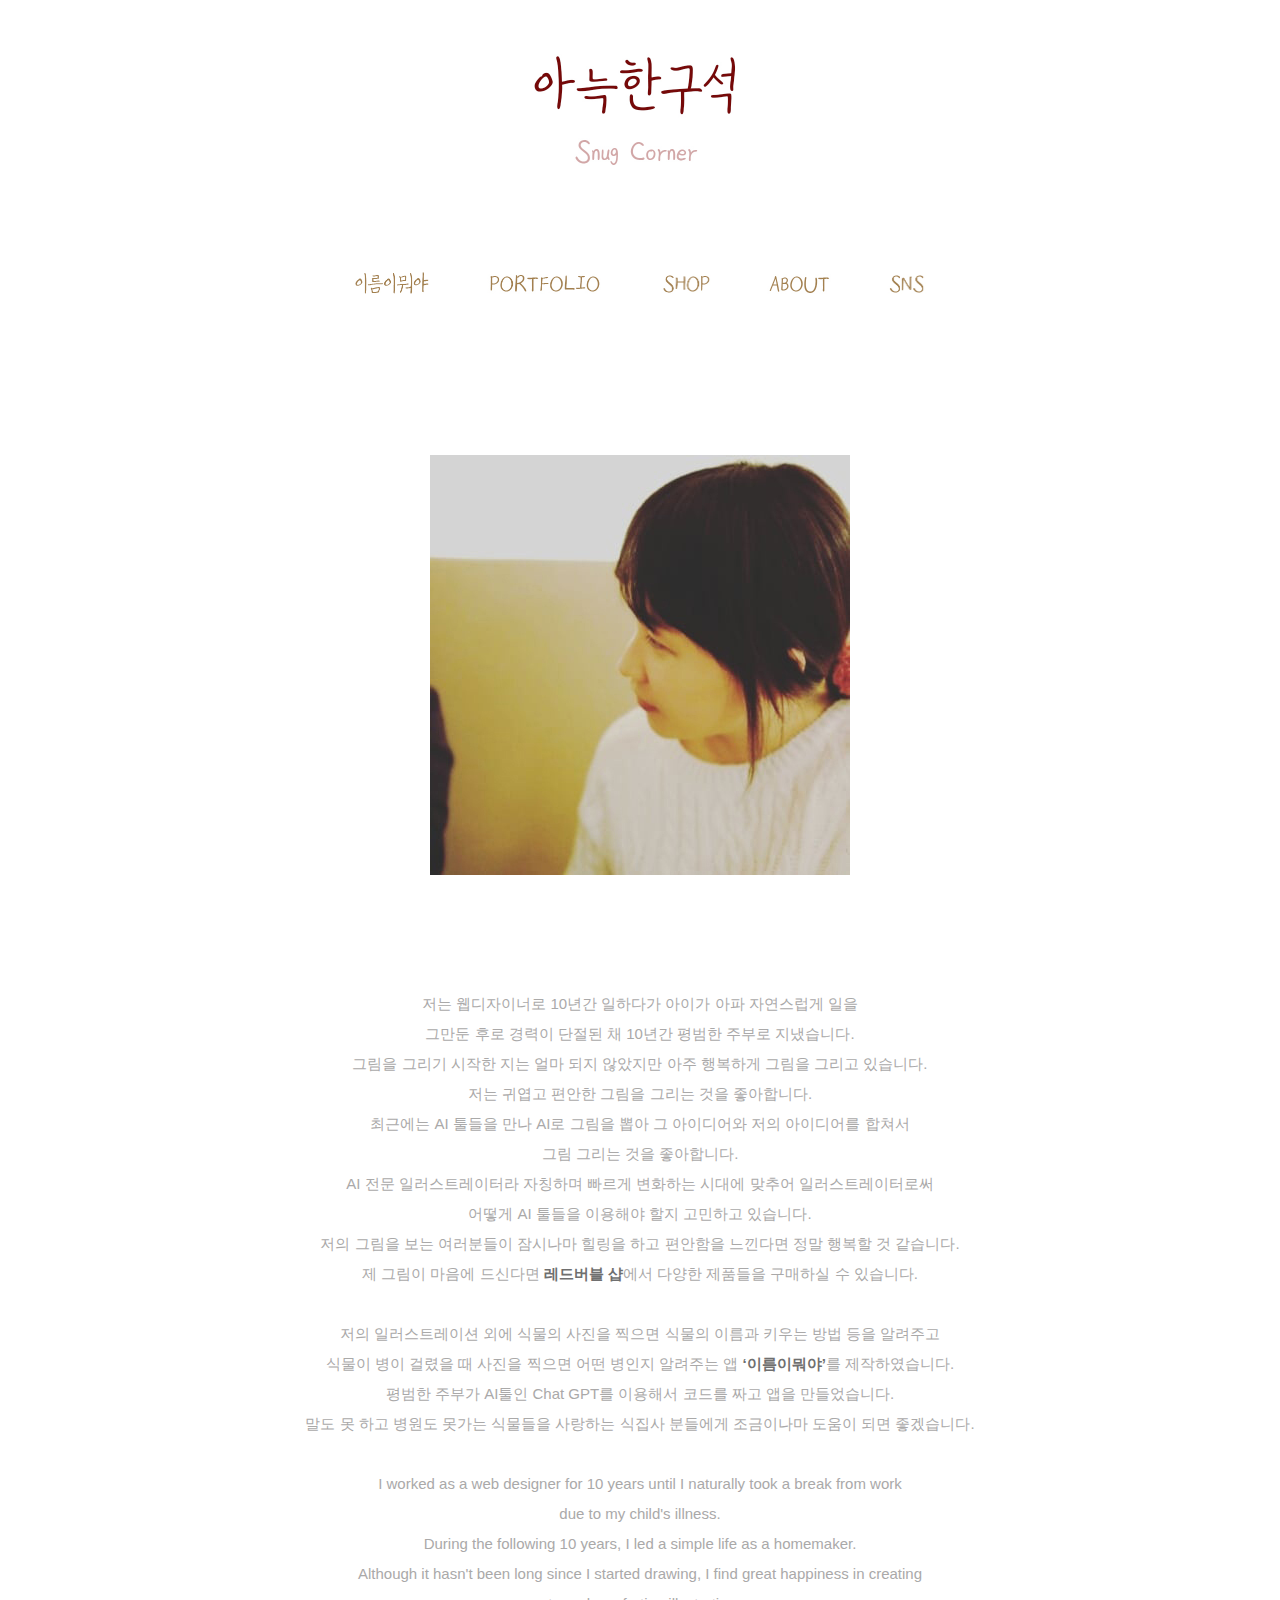
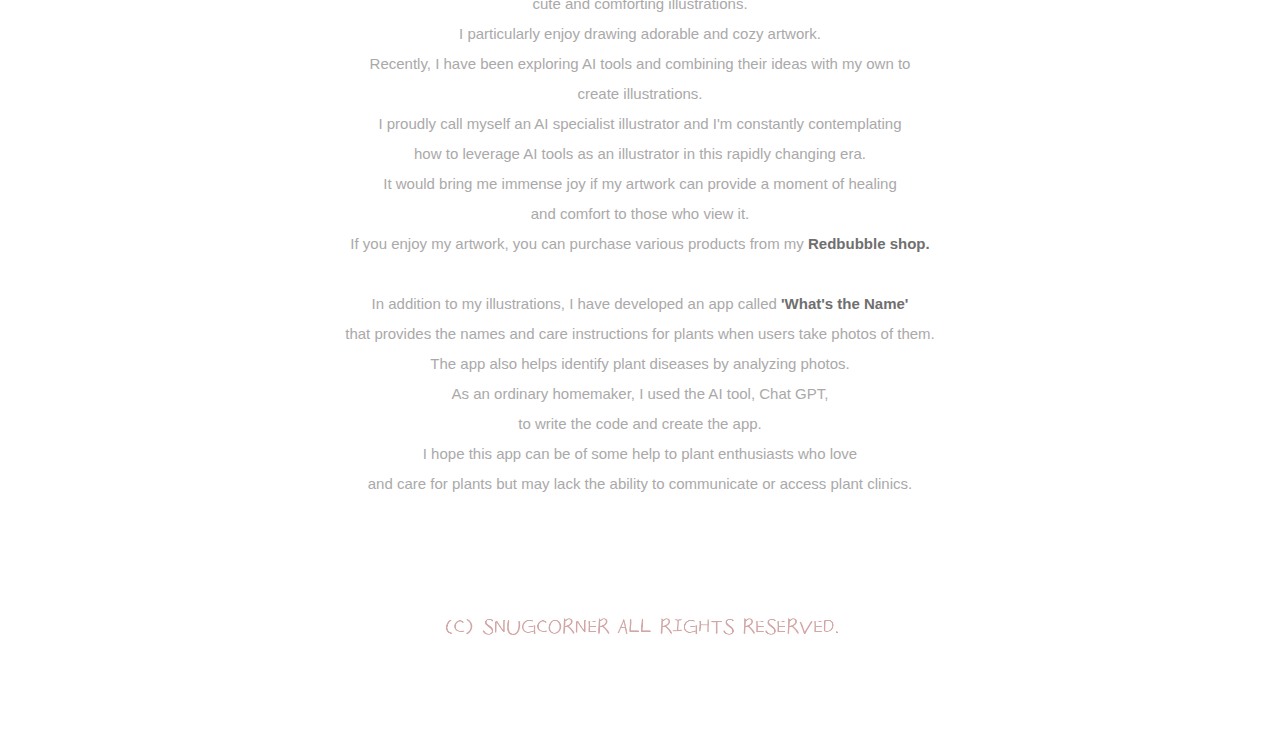
==== about.html @ 688e1f0c "첫번째 업로드" ====
<!DOCTYPE html>
<html lang="ko">
<head>
  <meta charset="UTF-8">
  <meta name="viewport" content="width=device-width, initial-scale=1.0">
  <title>홈페이지 제목</title>
  <link rel="stylesheet" href="css/styles.css">
</head>
<body id="whatsyournamePage">
  <header>
    <div class="container text-center">
      <a href="index.html">
        <img src="img/logo.jpg" alt="홈페이지 로고" class="logo" style="width:260px; height:155px;">
      </a>
    </div>
  </header>
  <nav class="navbar navbar-expand-lg navbar-light">
    <div class="container text-center">
      <div class="collapse navbar-collapse justify-content-center" id="navbarNav">
        <ul class="navbar-nav">
            <li class="nav-item1">
                <a href="whatsyourname.html">
                  <span><img src="img/menu1.jpg" width="138" height="50"></span>
                </a>
              </li>
              <li class="nav-item2">
                <a href="index.html">
                  <span><img src="img/menu2.jpg" width="170" height="50"></span>
                </a>
              </li>
              <li class="nav-item3">
                <a href="https://www.redbubble.com/people/snugcorner" target="_blank">
                  <span><img src="img/menu3.jpg" width="110" height="50"></span>
                </a>
              </li>
              <li class="nav-item4">
                <a href="about.html">
                  <span><img src="img/menu4.jpg" width="125" height="50"></span>
                </a>
              </li>
              <li class="nav-item5">
                <a href="sns.html">
                  <span><img src="img/menu5.jpg" width="95" height="50"></span>
                </a>
              </li>
        </ul>
      </div>
    </div>
  </nav>
  <section>
    <div class="container2">
      <img src="img/about_me.jpg" style="width: 420; height: 420;">
      <div>
            <div class="about-text">
            저는 웹디자이너로 10년간 일하다가 아이가 아파 자연스럽게 일을<br>
            그만둔 후로 경력이 단절된 채 10년간 평범한 주부로 지냈습니다.<br>
            그림을 그리기 시작한 지는 얼마 되지 않았지만 아주 행복하게 그림을 그리고 있습니다.<br>
            저는 귀엽고 편안한 그림을 그리는 것을 좋아합니다.<br>
            최근에는 AI 툴들을 만나 AI로 그림을 뽑아 그 아이디어와 저의 아이디어를 합쳐서<br>
            그림 그리는 것을 좋아합니다.<br>
            AI 전문 일러스트레이터라 자칭하며 빠르게 변화하는 시대에 맞추어 일러스트레이터로써<br>
            어떻게 AI 툴들을 이용해야 할지 고민하고 있습니다.<br>
            저의 그림을 보는 여러분들이 잠시나마 힐링을 하고 편안함을 느낀다면 정말 행복할 것 같습니다.<br>
            제 그림이 마음에 드신다면 <strong class="highlight">레드버블 샵</strong>에서 다양한 제품들을 구매하실 수 있습니다.<p>
            </div>
            <div class="about-text">
            저의 일러스트레이션 외에 식물의 사진을 찍으면 식물의 이름과 키우는 방법 등을 알려주고<br>
            식물이 병이 걸렸을 때 사진을 찍으면 어떤 병인지 알려주는 앱 <strong class="highlight">‘이름이뭐야’</strong>를 제작하였습니다.<br>
            평범한 주부가 AI툴인 Chat GPT를 이용해서 코드를 짜고 앱을 만들었습니다.<br>
            말도 못 하고 병원도 못가는 식물들을 사랑하는 식집사 분들에게 조금이나마 도움이 되면 좋겠습니다.<p></p>
            </div>
            <div class="about-text">
            I worked as a web designer for 10 years until I naturally took a break from work<br>
            due to my child's illness.<br>
            During the following 10 years, I led a simple life as a homemaker.<br>
            Although it hasn't been long since I started drawing, I find great happiness in creating<br>
            cute and comforting illustrations.<br>
            I particularly enjoy drawing adorable and cozy artwork.<br>
            Recently, I have been exploring AI tools and combining their ideas with my own to<br>
            create illustrations.<br>
            I proudly call myself an AI specialist illustrator and I'm constantly contemplating<br>
            how to leverage AI tools as an illustrator in this rapidly changing era.<br>
            It would bring me immense joy if my artwork can provide a moment of healing<br>
            and comfort to those who view it.<br>
            If you enjoy my artwork, you can purchase various products from my <strong class="highlight">Redbubble shop.</strong><p>
            </div>
            <div class="about-text">
            In addition to my illustrations, I have developed an app called <strong class="highlight">'What's the Name'</strong><br>
            that provides the names and care instructions for plants when users take photos of them.<br>
            The app also helps identify plant diseases by analyzing photos.<br>
            As an ordinary homemaker, I used the AI tool, Chat GPT,<br>
            to write the code and create the app.<br>
            I hope this app can be of some help to plant enthusiasts who love<br>
            and care for plants but may lack the ability to communicate or access plant clinics.</p>
            </div>
      </div>
    </div>
  </section>
  <footer>
    <div class="container copyright">
      <img src="img/copyright.jpg" width="432" height="55" class="copyright">
    </div>
    
  </footer>
  <script src="script.js"></script>
</body>
</html>
---- css/styles.css ----
/* 전체 스타일 초기화 */
* {
    margin: 0;
    padding: 0;
    box-sizing: border-box;
  }
  

/* 로고 이미지 스타일 */
.logo {
  display: block;
  margin: 30px auto;
  }
  

  /* body 스타일 */
  body {
    font-family: Arial, sans-serif;
  }
  


  /* 네비게이션 바 스타일 */
  .navbar {
    display: flex;
    justify-content: center;
    width: 100%; /* 변경: 너비를 100%로 설정 */
    height: 100px;
    align-items: center;
  }
  
  .navbar-nav {
    display: flex;
    justify-content: center;
    align-items: center;
    margin: 0;
    padding: 0;
    list-style-type: none;
    text-align: center;
    width: 100%; /* 변경: 너비를 100%로 설정 */
  }
  
  .menu-image {
    max-width: 100%;
    height: auto;
    object-fit: contain;
    display: block;
  }
  

  

  
 /*갤러리 스타일*/
 .portfolio {
    display: block;
    margin: auto;
  }

  .gallery {
    display: flex;
    justify-content: center;
    align-items: center;
    flex-wrap: wrap;
  }
  
  .gallery-item {
    flex-basis: calc(30%); /* 간격을 고려하지 않으므로 -75px 삭제 */
    max-width: calc(30%); /* 간격을 고려하지 않으므로 -75px 삭제 */
    margin: 0; /* 이 부분 수정 */
}

.gallery-item img {
  width: 70%;
  height: auto;
}



  /* 반응형 스타일 */
  @media (max-width: 768px) {
    .navbar-nav {
      flex-direction: column;
      align-items: flex-start;
    }
  
    .navbar-nav .nav-item {
      margin-bottom: 10px;
    }
  }
  


/*카피라이트 이미지 스타일*/
.copyright {
display: block;
margin: 30px auto;
}



window.onload = function() {
    // 큰 이미지 요소 선택
    var bigImage = document.querySelector('img[src="img/whatsyourname.jpg"]');
  
    // 큰 이미지로 스크롤
    window.scrollTo({
      top: bigImage.offsetTop,
      behavior: 'smooth' // 스크롤 행동을 'smooth'(부드럽게)로 설정
    });
  };



  .about-text {
    font-size: 15px; /* 글자 크기 조정 */
    color: #aaa9a9; /* 텍스트 색상 조정 */
    text-align: center; /* 텍스트 중앙 정렬 */
    line-height: 4;  /* 원하는 값으로 수정하세요 */
    
  }
  
  @media (min-width: 768px) {
    .about-text {
      padding-top:30px;
      color: #aaa9a9;
      font-size: 15px; /* 화면의 너비가 768px 이상일 때의 글자 크기 조정 */
      text-align: center;
      line-height: 2;  /* 원하는 값으로 수정하세요 */
    }
  }
  
  .highlight {
    color: #6f6f6f; /* 원하는 색상의 HEX 코드 */
}


.sns-links {
  display: flex;
  flex-direction: column;
  justify-content: center;
  align-items: center;
  margin: 100px 0px 200px 0px;
}

.sns-links .row {
  display: flex;
  justify-content: center;
}

.sns-links .row a {
  margin: 30px 50px; /* 이미지 사이의 간격을 조절합니다. 필요에 따라 조정하세요. */
}

.container {
  color: #559d2d;
  text-align: center;
  margin: 0px 0px 100px 0px;
}

.container2 {
  text-align: center;
  margin: 70px 0px 100px 0px;
}
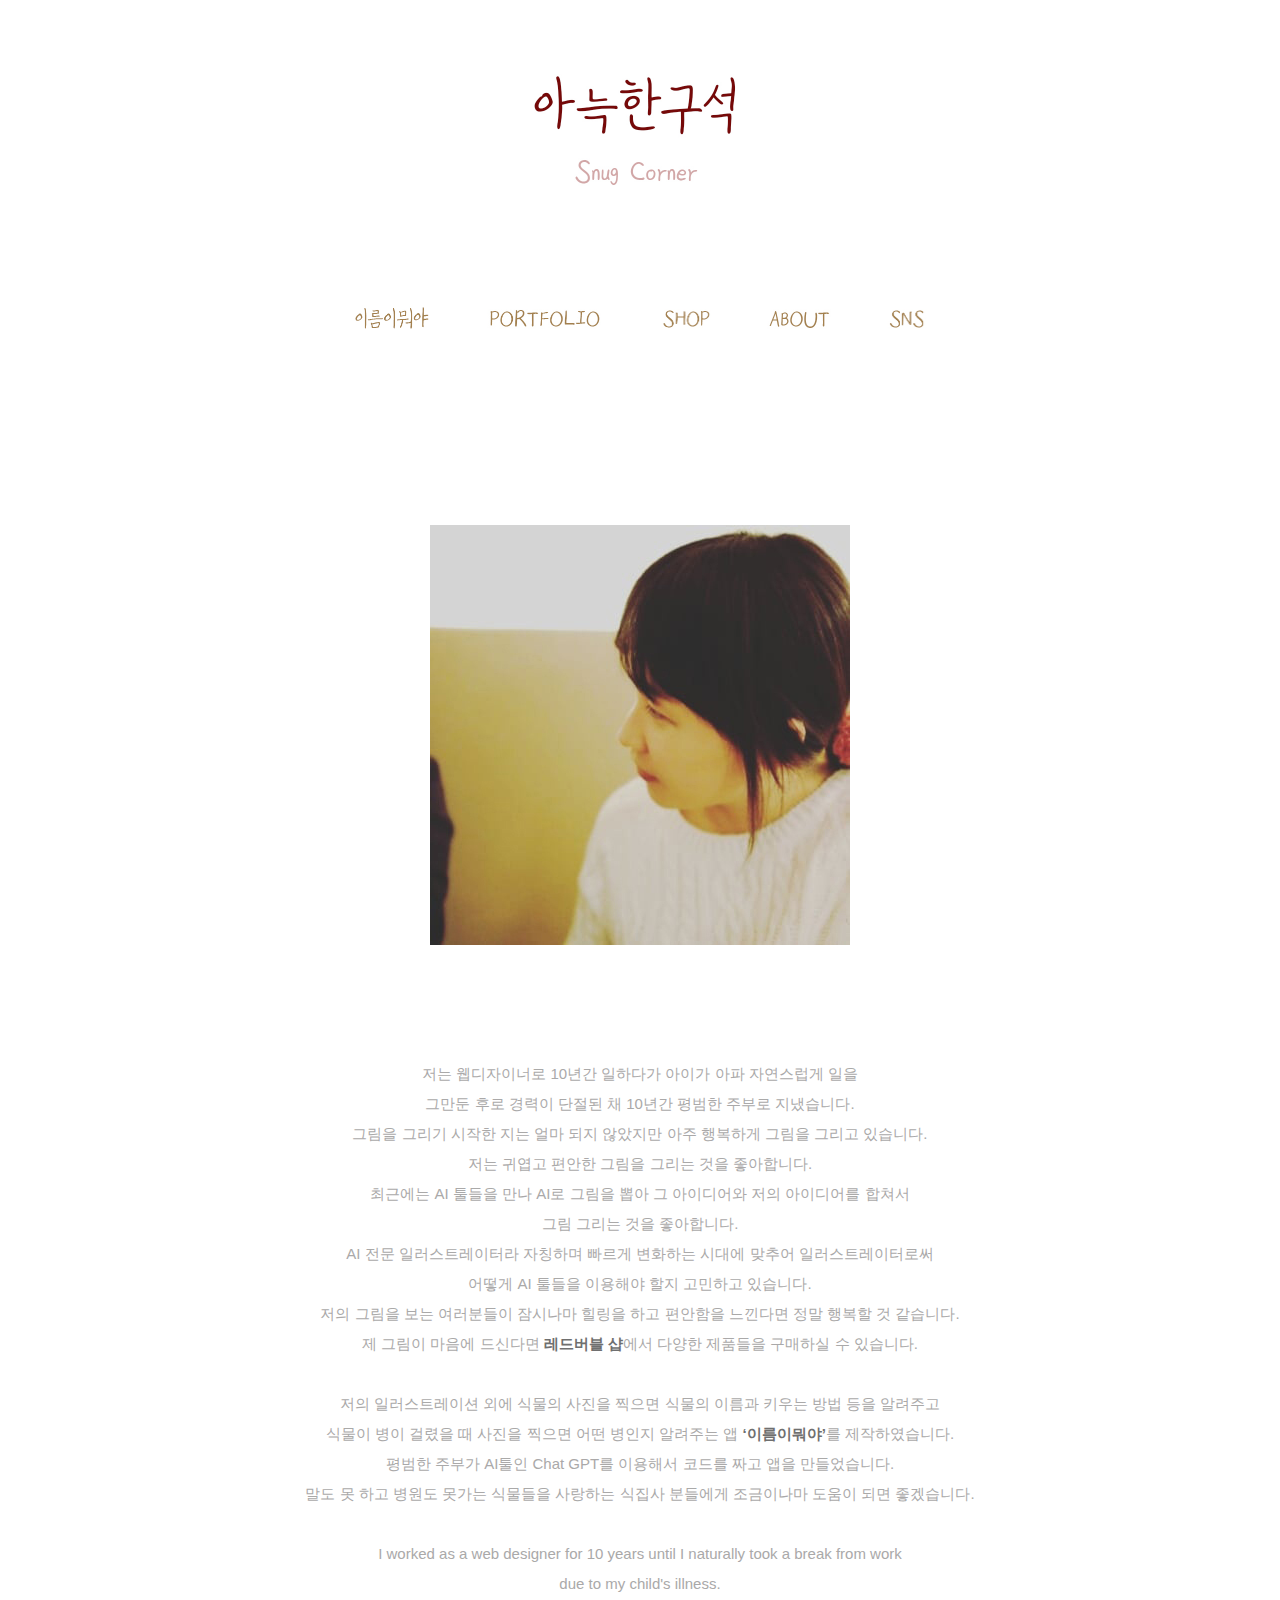
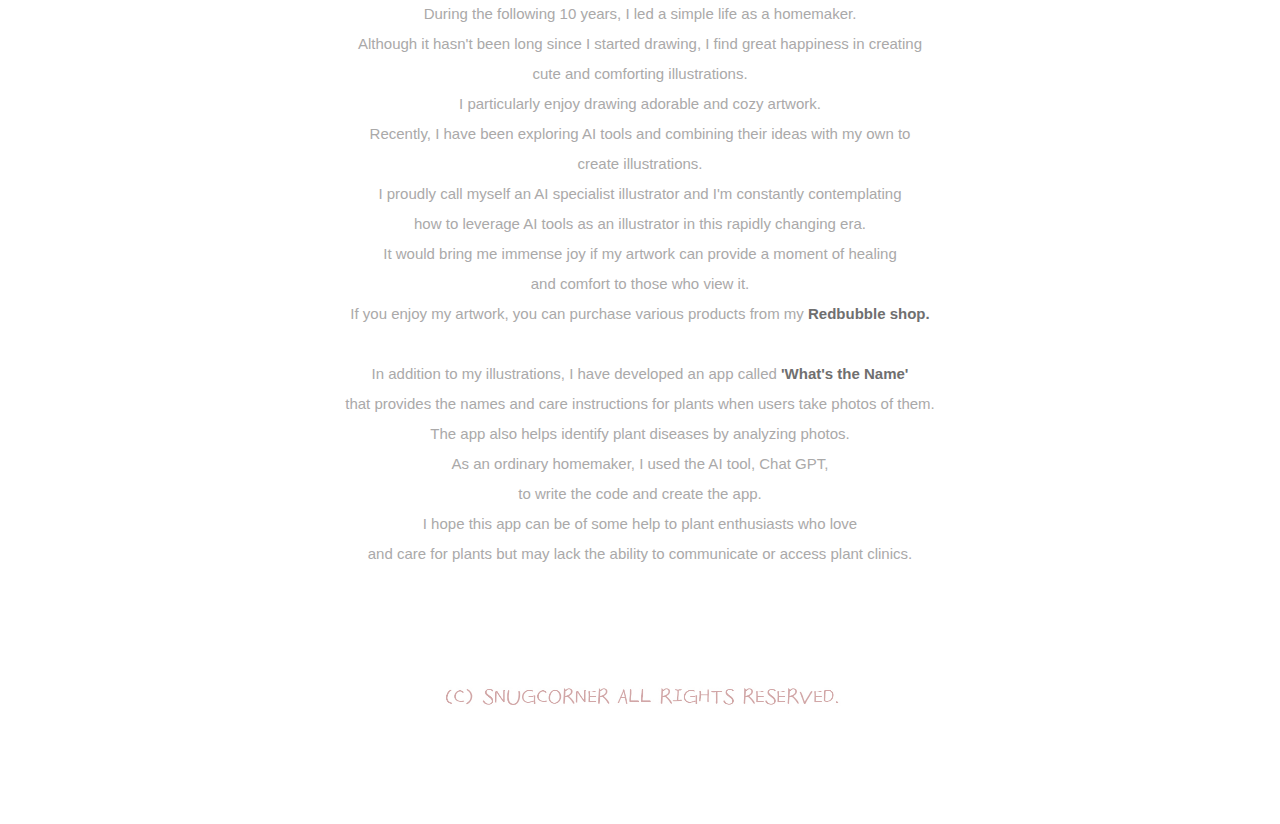
==== commit 5ae9b5a9: "index.html파일 수정" ====
--- a/about.html
+++ b/about.html
@@ -8,7 +8,7 @@
 </head>
 <body id="whatsyournamePage">
   <header>
-    <div class="container text-center">
+    <div>
       <a href="index.html">
         <img src="img/logo.jpg" alt="홈페이지 로고" class="logo" style="width:260px; height:155px;">
       </a>
@@ -18,31 +18,31 @@
     <div class="container text-center">
       <div class="collapse navbar-collapse justify-content-center" id="navbarNav">
         <ul class="navbar-nav">
-            <li class="nav-item1">
-                <a href="whatsyourname.html">
-                  <span><img src="img/menu1.jpg" width="138" height="50"></span>
-                </a>
-              </li>
-              <li class="nav-item2">
-                <a href="index.html">
-                  <span><img src="img/menu2.jpg" width="170" height="50"></span>
-                </a>
-              </li>
-              <li class="nav-item3">
-                <a href="https://www.redbubble.com/people/snugcorner" target="_blank">
-                  <span><img src="img/menu3.jpg" width="110" height="50"></span>
-                </a>
-              </li>
-              <li class="nav-item4">
-                <a href="about.html">
-                  <span><img src="img/menu4.jpg" width="125" height="50"></span>
-                </a>
-              </li>
-              <li class="nav-item5">
-                <a href="sns.html">
-                  <span><img src="img/menu5.jpg" width="95" height="50"></span>
-                </a>
-              </li>
+          <li class="nav-item1">
+            <a href="whatsyourname.html">
+              <span><img src="img/menu1.jpg" width="138" height="50"></span>
+            </a>
+          </li>
+          <li class="nav-item2">
+            <a href="index.html">
+              <span><img src="img/menu2.jpg" width="170" height="50"></span>
+            </a>
+          </li>
+          <li class="nav-item3">
+            <a href="https://www.redbubble.com/people/snugcorner" target="_blank">
+              <span><img src="img/menu3.jpg" width="110" height="50"></span>
+            </a>
+          </li>
+          <li class="nav-item4">
+            <a href="about.html">
+              <span><img src="img/menu4.jpg" width="125" height="50"></span>
+            </a>
+          </li>
+          <li class="nav-item5">
+            <a href="sns.html">
+              <span><img src="img/menu5.jpg" width="95" height="50"></span>
+            </a>
+          </li>
         </ul>
       </div>
     </div>
--- a/css/styles.css
+++ b/css/styles.css
@@ -9,7 +9,8 @@
 /* 로고 이미지 스타일 */
 .logo {
   display: block;
-  margin: 30px auto;
+  margin: 50px auto 30px auto;
+  text-align: center;
   }
   
 
@@ -25,16 +26,17 @@
     display: flex;
     justify-content: center;
     width: 100%; /* 변경: 너비를 100%로 설정 */
-    height: 100px;
+    height: 220px;
     align-items: center;
   }
+
   
   .navbar-nav {
     display: flex;
     justify-content: center;
     align-items: center;
     margin: 0;
-    padding: 0;
+    padding: 50px 0px 0px 0px;
     list-style-type: none;
     text-align: center;
     width: 100%; /* 변경: 너비를 100%로 설정 */
@@ -52,43 +54,82 @@
 
   
  /*갤러리 스타일*/
- .portfolio {
-    display: block;
-    margin: auto;
-  }
-
-  .gallery {
-    display: flex;
-    justify-content: center;
-    align-items: center;
-    flex-wrap: wrap;
-  }
-  
+
+ .gallery {
+  display: flex;
+  flex-wrap: wrap;
+  justify-content: space-between; /* 이미지 간격 조정 */
+  max-width: 1300px; /* 갤러리의 최대 너비 설정 */
+  margin: 0 auto; /* 갤러리를 중앙으로 배치 */
+}
+
+
+
+.gallery-item {
+  flex-basis: calc(33.33% - 10px); /* 간격을 고려하여 너비 설정. 간격을 필요에 따라 조절하세요 */
+  max-width: calc(33.33% - 10px); /* 간격을 고려하여 너비 설정. 간격을 필요에 따라 조절하세요 */
+  margin: 0px 0px 55px 0px; /* 간격 설정. 필요에 따라 조절하세요 */
+}
+
+
+.gallery-item img {
+  width: 90%;
+  height: auto;
+}
+
+
+
+ /* 반응형 스타일 */
+ @media (max-width: 768px) {
+  .navbar {
+    margin-top: 100px; /* 로고와의 간격 */
+    margin-bottom: 25px;
+  }
+
+  .navbar-nav {
+    flex-direction: column;
+    align-items: center; /* 추가: 메뉴 가운데 정렬 */
+  }
+
+  .navbar-nav .nav-item {
+    margin-bottom: 10px;
+  }
+}
+
+  
+
+@media (min-width: 768px) {
+    .about-text {
+    padding-top:30px;
+    color: #aaa9a9;
+    font-size: 15px; /* 화면의 너비가 768px 이상일 때의 글자 크기 조정 */
+    text-align: center;
+    line-height: 2;  /* 원하는 값으로 수정하세요 */
+    }
+}
+  
+
+  /* 화면 크기가 700px 이하일 때 적용될 gallery-item 스타일 */
+@media (max-width: 700px) {
   .gallery-item {
-    flex-basis: calc(30%); /* 간격을 고려하지 않으므로 -75px 삭제 */
-    max-width: calc(30%); /* 간격을 고려하지 않으므로 -75px 삭제 */
-    margin: 0; /* 이 부분 수정 */
-}
-
-.gallery-item img {
-  width: 70%;
-  height: auto;
-}
-
-
-
-  /* 반응형 스타일 */
-  @media (max-width: 768px) {
-    .navbar-nav {
-      flex-direction: column;
-      align-items: flex-start;
-    }
-  
-    .navbar-nav .nav-item {
-      margin-bottom: 10px;
-    }
-  }
-  
+    flex-basis: 100%; /* 100%로 설정하면 한 줄에 하나의 이미지만 표시됩니다. */
+    max-width: 100%;
+    text-align: center;
+  }
+}
+
+
+/* 화면 크기가 400px 이하일 때 적용될 gallery-item img 스타일 */
+@media (max-width: 400px) {
+  .gallery-item img {
+    max-width: 400px; /* 이미지의 최대 너비를 700px로 제한합니다. */
+    width: 90%; /* 이미지의 너비를 부모 요소의 90%로 설정합니다. */
+    height: auto; /* 이미지의 높이를 자동으로 설정합니다. */
+    text-align: center;
+  }
+}
+
+
 
 
 /*카피라이트 이미지 스타일*/
@@ -112,24 +153,15 @@
 
 
 
-  .about-text {
+.about-text {
     font-size: 15px; /* 글자 크기 조정 */
     color: #aaa9a9; /* 텍스트 색상 조정 */
     text-align: center; /* 텍스트 중앙 정렬 */
     line-height: 4;  /* 원하는 값으로 수정하세요 */
     
-  }
-  
-  @media (min-width: 768px) {
-    .about-text {
-      padding-top:30px;
-      color: #aaa9a9;
-      font-size: 15px; /* 화면의 너비가 768px 이상일 때의 글자 크기 조정 */
-      text-align: center;
-      line-height: 2;  /* 원하는 값으로 수정하세요 */
-    }
-  }
-  
+}
+  
+ 
   .highlight {
     color: #6f6f6f; /* 원하는 색상의 HEX 코드 */
 }
@@ -161,4 +193,10 @@
 .container2 {
   text-align: center;
   margin: 70px 0px 100px 0px;
-}+}
+
+
+
+.whatsyourname-background {
+  background-color: #559d2d;
+}
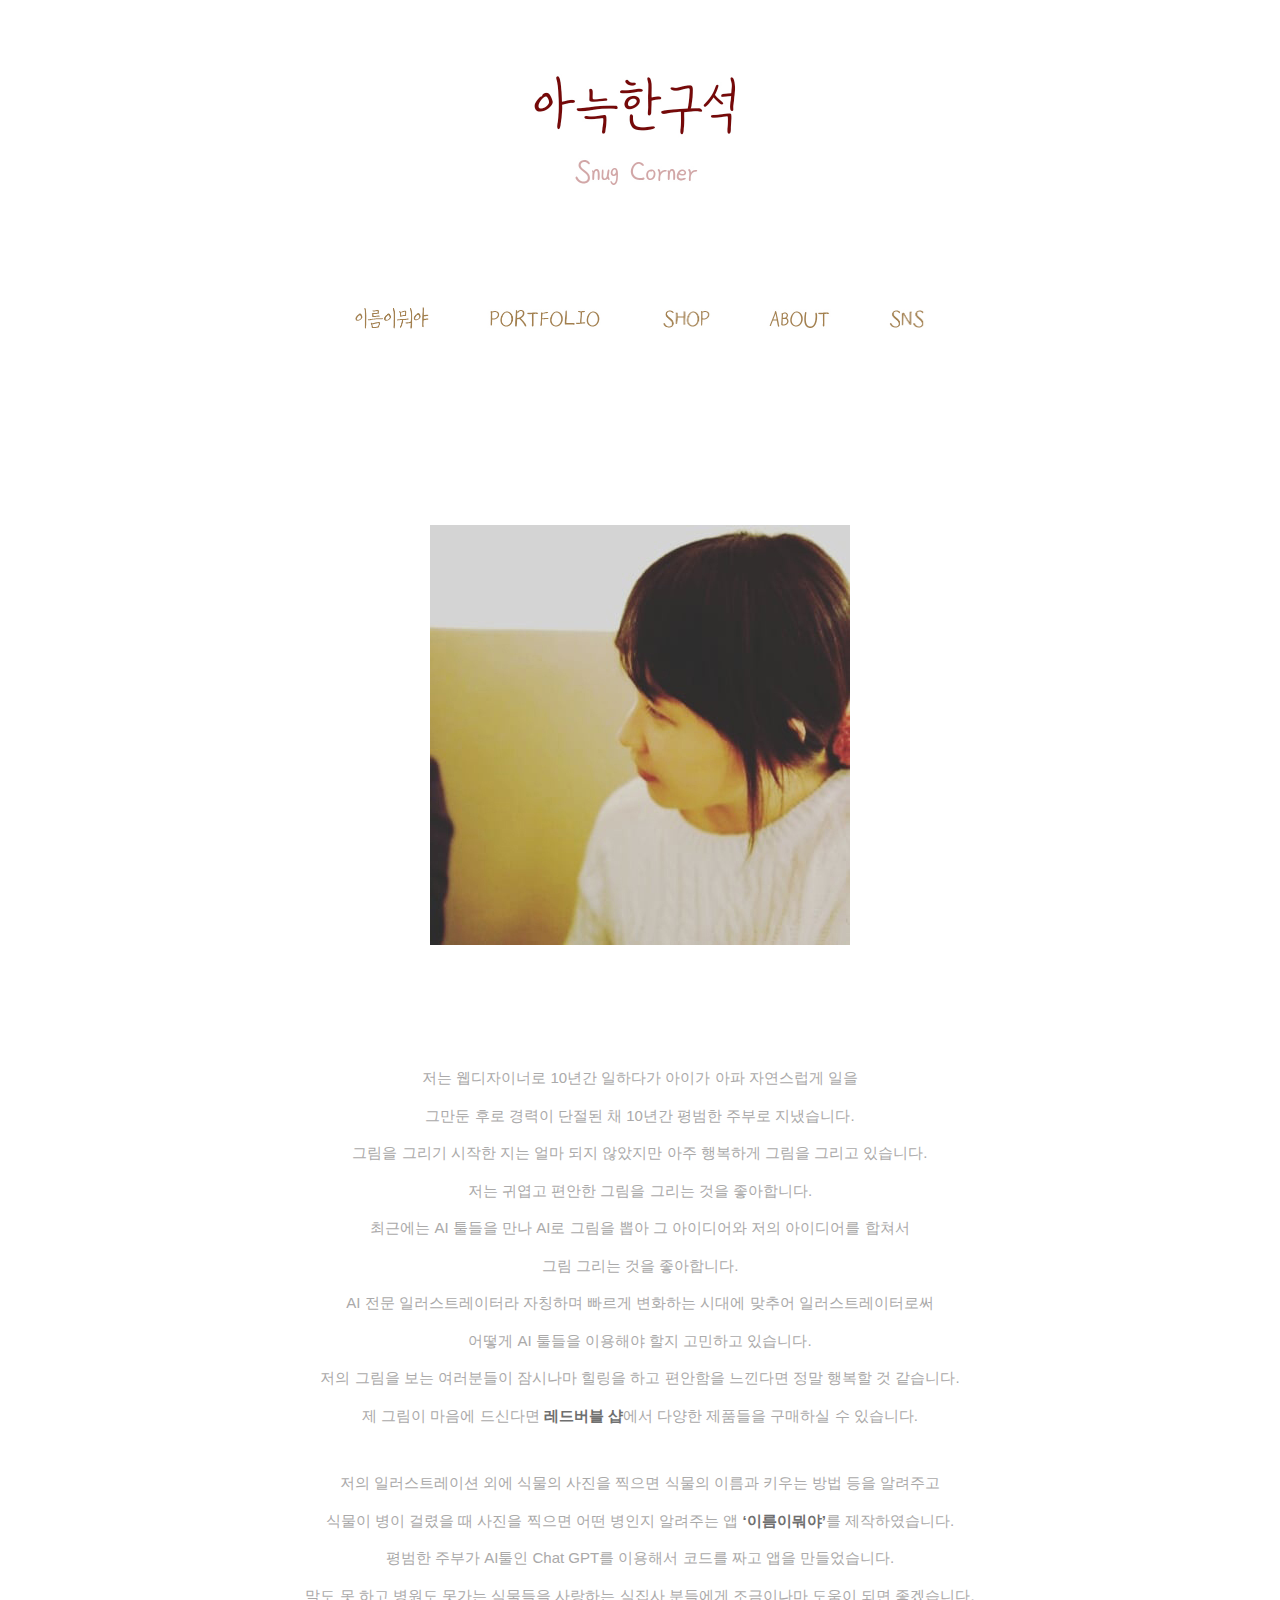
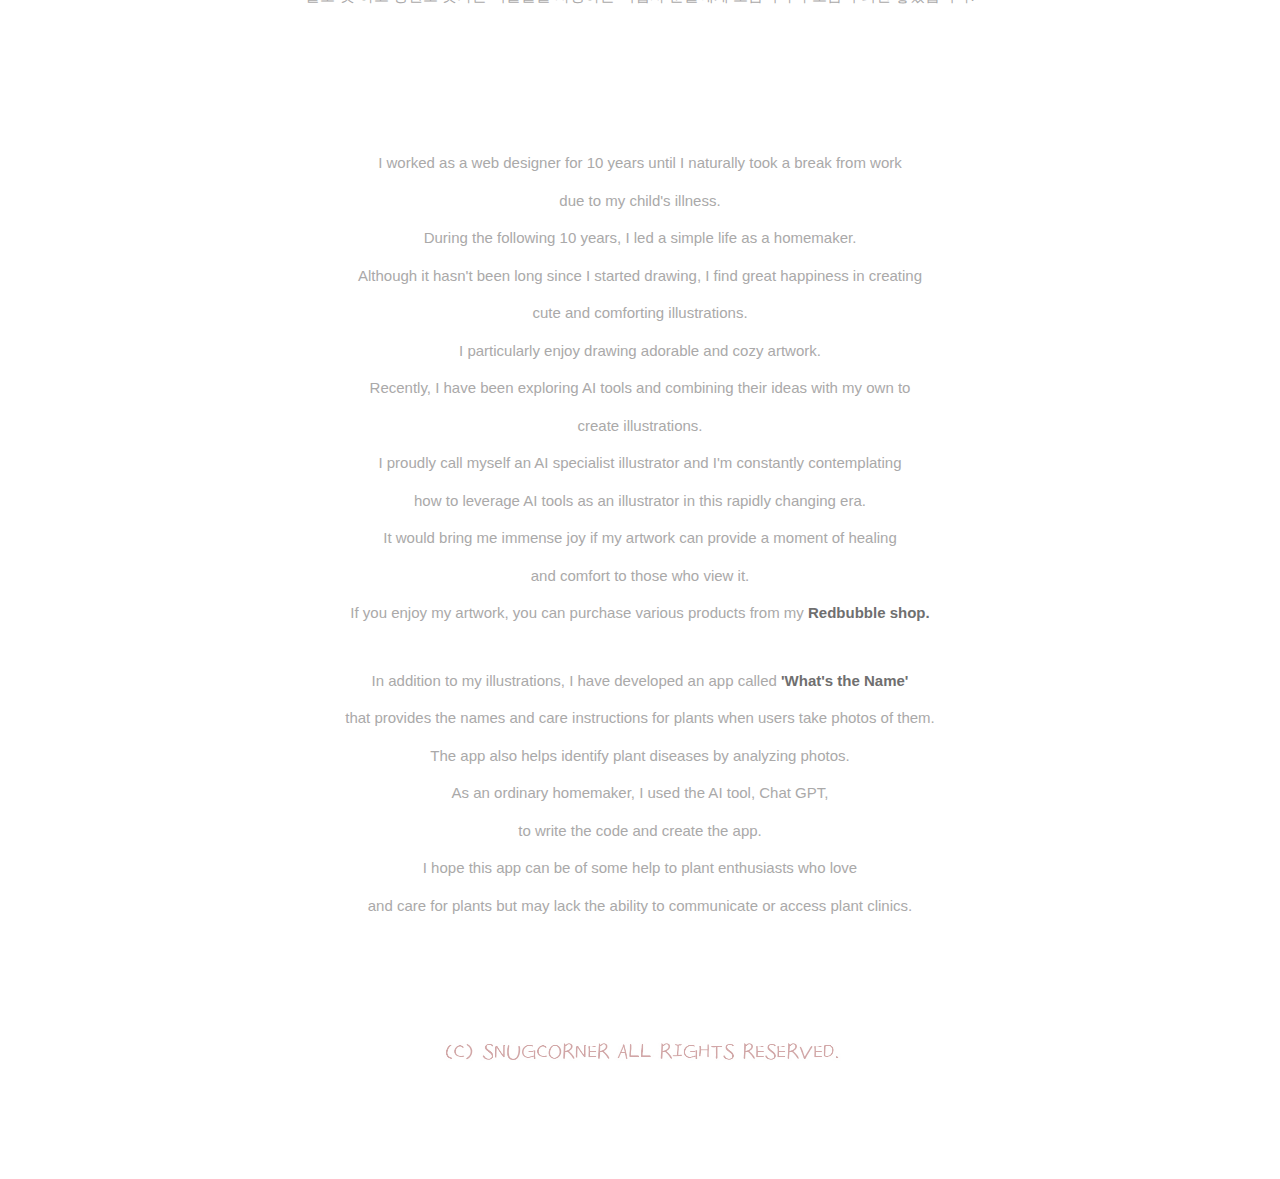
==== commit ba11242d: "발표전 임시 수정" ====
--- a/about.html
+++ b/about.html
@@ -61,13 +61,15 @@
             AI 전문 일러스트레이터라 자칭하며 빠르게 변화하는 시대에 맞추어 일러스트레이터로써<br>
             어떻게 AI 툴들을 이용해야 할지 고민하고 있습니다.<br>
             저의 그림을 보는 여러분들이 잠시나마 힐링을 하고 편안함을 느낀다면 정말 행복할 것 같습니다.<br>
-            제 그림이 마음에 드신다면 <strong class="highlight">레드버블 샵</strong>에서 다양한 제품들을 구매하실 수 있습니다.<p>
+            제 그림이 마음에 드신다면 <strong class="highlight">레드버블 샵</strong>에서 다양한 제품들을 구매하실 수 있습니다.<p></p>
             </div>
             <div class="about-text">
             저의 일러스트레이션 외에 식물의 사진을 찍으면 식물의 이름과 키우는 방법 등을 알려주고<br>
             식물이 병이 걸렸을 때 사진을 찍으면 어떤 병인지 알려주는 앱 <strong class="highlight">‘이름이뭐야’</strong>를 제작하였습니다.<br>
             평범한 주부가 AI툴인 Chat GPT를 이용해서 코드를 짜고 앱을 만들었습니다.<br>
             말도 못 하고 병원도 못가는 식물들을 사랑하는 식집사 분들에게 조금이나마 도움이 되면 좋겠습니다.<p></p>
+            </div>
+            <div style="padding: 50px 50px 50px 50px;">
             </div>
             <div class="about-text">
             I worked as a web designer for 10 years until I naturally took a break from work<br>
@@ -82,7 +84,7 @@
             how to leverage AI tools as an illustrator in this rapidly changing era.<br>
             It would bring me immense joy if my artwork can provide a moment of healing<br>
             and comfort to those who view it.<br>
-            If you enjoy my artwork, you can purchase various products from my <strong class="highlight">Redbubble shop.</strong><p>
+            If you enjoy my artwork, you can purchase various products from my <strong class="highlight">Redbubble shop.</strong><p></p>
             </div>
             <div class="about-text">
             In addition to my illustrations, I have developed an app called <strong class="highlight">'What's the Name'</strong><br>
@@ -91,7 +93,7 @@
             As an ordinary homemaker, I used the AI tool, Chat GPT,<br>
             to write the code and create the app.<br>
             I hope this app can be of some help to plant enthusiasts who love<br>
-            and care for plants but may lack the ability to communicate or access plant clinics.</p>
+            and care for plants but may lack the ability to communicate or access plant clinics.<p></p>
             </div>
       </div>
     </div>
--- a/css/styles.css
+++ b/css/styles.css
@@ -140,26 +140,17 @@
 
 
 
-window.onload = function() {
-    // 큰 이미지 요소 선택
-    var bigImage = document.querySelector('img[src="img/whatsyourname.jpg"]');
-  
-    // 큰 이미지로 스크롤
-    window.scrollTo({
-      top: bigImage.offsetTop,
-      behavior: 'smooth' // 스크롤 행동을 'smooth'(부드럽게)로 설정
-    });
-  };
-
-
-
-.about-text {
-    font-size: 15px; /* 글자 크기 조정 */
-    color: #aaa9a9; /* 텍스트 색상 조정 */
-    text-align: center; /* 텍스트 중앙 정렬 */
-    line-height: 4;  /* 원하는 값으로 수정하세요 */
-    
-}
+
+  .about-text {
+    font-size: 15px; 
+    color: #aaa9a9; 
+    text-align: center; 
+    line-height: 2.5; 
+    max-width: 800px;  /* 가로 크기의 최대치 설정 */
+    min-width: 300px;  /* 가로 크기의 최소치 설정 */
+    margin: auto;  /* 중앙 정렬을 위한 마진 설정 */
+}
+
   
  
   .highlight {
@@ -198,5 +189,32 @@
 
 
 .whatsyourname-background {
-  background-color: #559d2d;
-}
+  background: #559d2d url('img/whatsyourname.jpg') no-repeat center center / cover;
+  width: 100%;
+  height: 100vh;
+  max-width: 1596px;
+  max-height: 1550px;
+  margin: 0 auto; /* 가운데 정렬 */
+  position: relative; /* 새로 추가: 상대 위치 */
+}
+
+
+@media screen and (max-width: 1596px) {
+  .whatsyourname-background {
+    max-width: 100%;
+    height: auto;
+  }
+}
+
+.responsive-img {
+  width: 100%;
+  height: auto;
+  max-height: 1550px; /* 새로 추가: 이미지의 최대 높이를 제한 */
+  object-fit: cover; /* 새로 추가: 이미지가 부모 요소를 꽉 채우도록 설정 */
+}
+
+@media screen and (max-width: 300px) {
+  .responsive-img {
+    min-width: 300px;
+  }
+}
